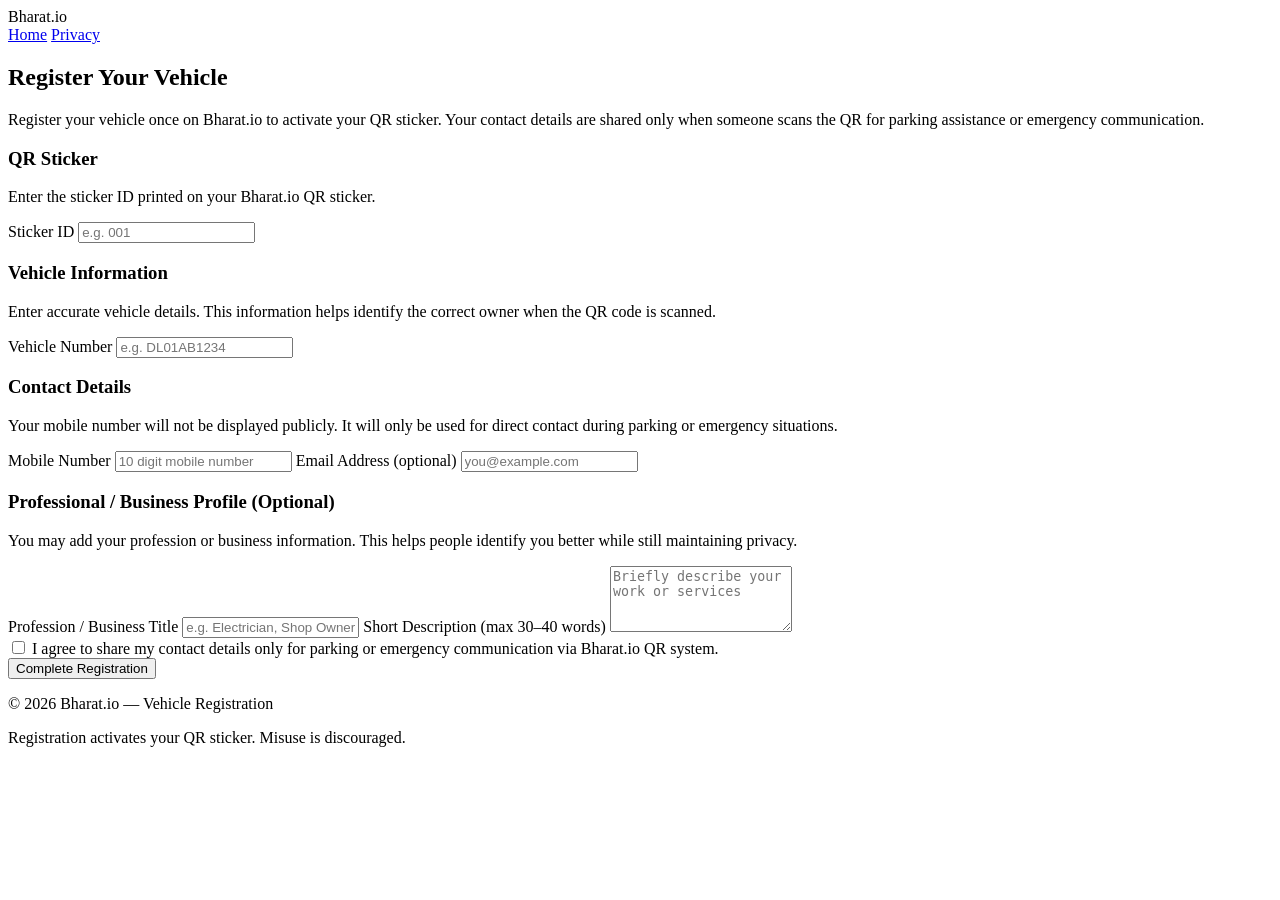
==== register.html @ 30527673 "Add vehicle registration form in register.html This HTML file contains a registration form for vehic" ====
<!DOCTYPE html>
<html lang="en">
<head>
  <meta charset="UTF-8" />
  <meta name="viewport" content="width=device-width, initial-scale=1.0"/>
  <title>Register Vehicle – Bharat.io</title>

  <link rel="preconnect" href="https://fonts.googleapis.com">
  <link rel="preconnect" href="https://fonts.gstatic.com" crossorigin>
  <link href="https://fonts.googleapis.com/css2?family=Inter:wght@300;400;500;600;700&display=swap" rel="stylesheet">

  <link rel="stylesheet" href="style.css">
</head>
<body>

<header class="navbar">
  <div class="nav-container">
    <div class="logo">Bharat<span>.io</span></div>
    <nav>
      <a href="index.html">Home</a>
      <a href="privacy.html">Privacy</a>
    </nav>
  </div>
</header>

<section class="section light">
  <div class="container">
    <h2>Register Your Vehicle</h2>
    <p>
      Register your vehicle once on Bharat.io to activate your QR sticker.
      Your contact details are shared only when someone scans the QR for
      parking assistance or emergency communication.
    </p>
  </div>
</section>

<section class="section">
  <div class="container">

<form class="card">

<h3>QR Sticker</h3>
<p class="form-note">
Enter the sticker ID printed on your Bharat.io QR sticker.
</p>

<label>Sticker ID</label>
<input type="text" placeholder="e.g. 001" required>

<h3>Vehicle Information</h3>

<p class="form-note">
Enter accurate vehicle details. This information helps identify the
correct owner when the QR code is scanned.
</p>

<label>Vehicle Number</label>
<input type="text" placeholder="e.g. DL01AB1234" required>

<h3>Contact Details</h3>

<p class="form-note">
Your mobile number will not be displayed publicly. It will only be
used for direct contact during parking or emergency situations.
</p>

<label>Mobile Number</label>
<input type="tel" placeholder="10 digit mobile number" required>

<label>Email Address (optional)</label>
<input type="email" placeholder="you@example.com">

<h3>Professional / Business Profile (Optional)</h3>

<p class="form-note">
You may add your profession or business information.
This helps people identify you better while still maintaining privacy.
</p>

<label>Profession / Business Title</label>
<input type="text" placeholder="e.g. Electrician, Shop Owner, Freelancer">

<label>Short Description (max 30–40 words)</label>
<textarea rows="4" placeholder="Briefly describe your work or services"></textarea>

<div class="checkbox">
<input type="checkbox" required>
<span>
I agree to share my contact details only for parking or emergency
communication via Bharat.io QR system.
</span>
</div>

<button type="submit" class="btn-primary full">
Complete Registration
</button>

</form>

  </div>
</section>

<footer class="footer">
  <div class="container">
    <p>© 2026 Bharat.io — Vehicle Registration</p>
    <p class="small">
      Registration activates your QR sticker. Misuse is discouraged.
    </p>
  </div>
</footer>

</body>
</html>
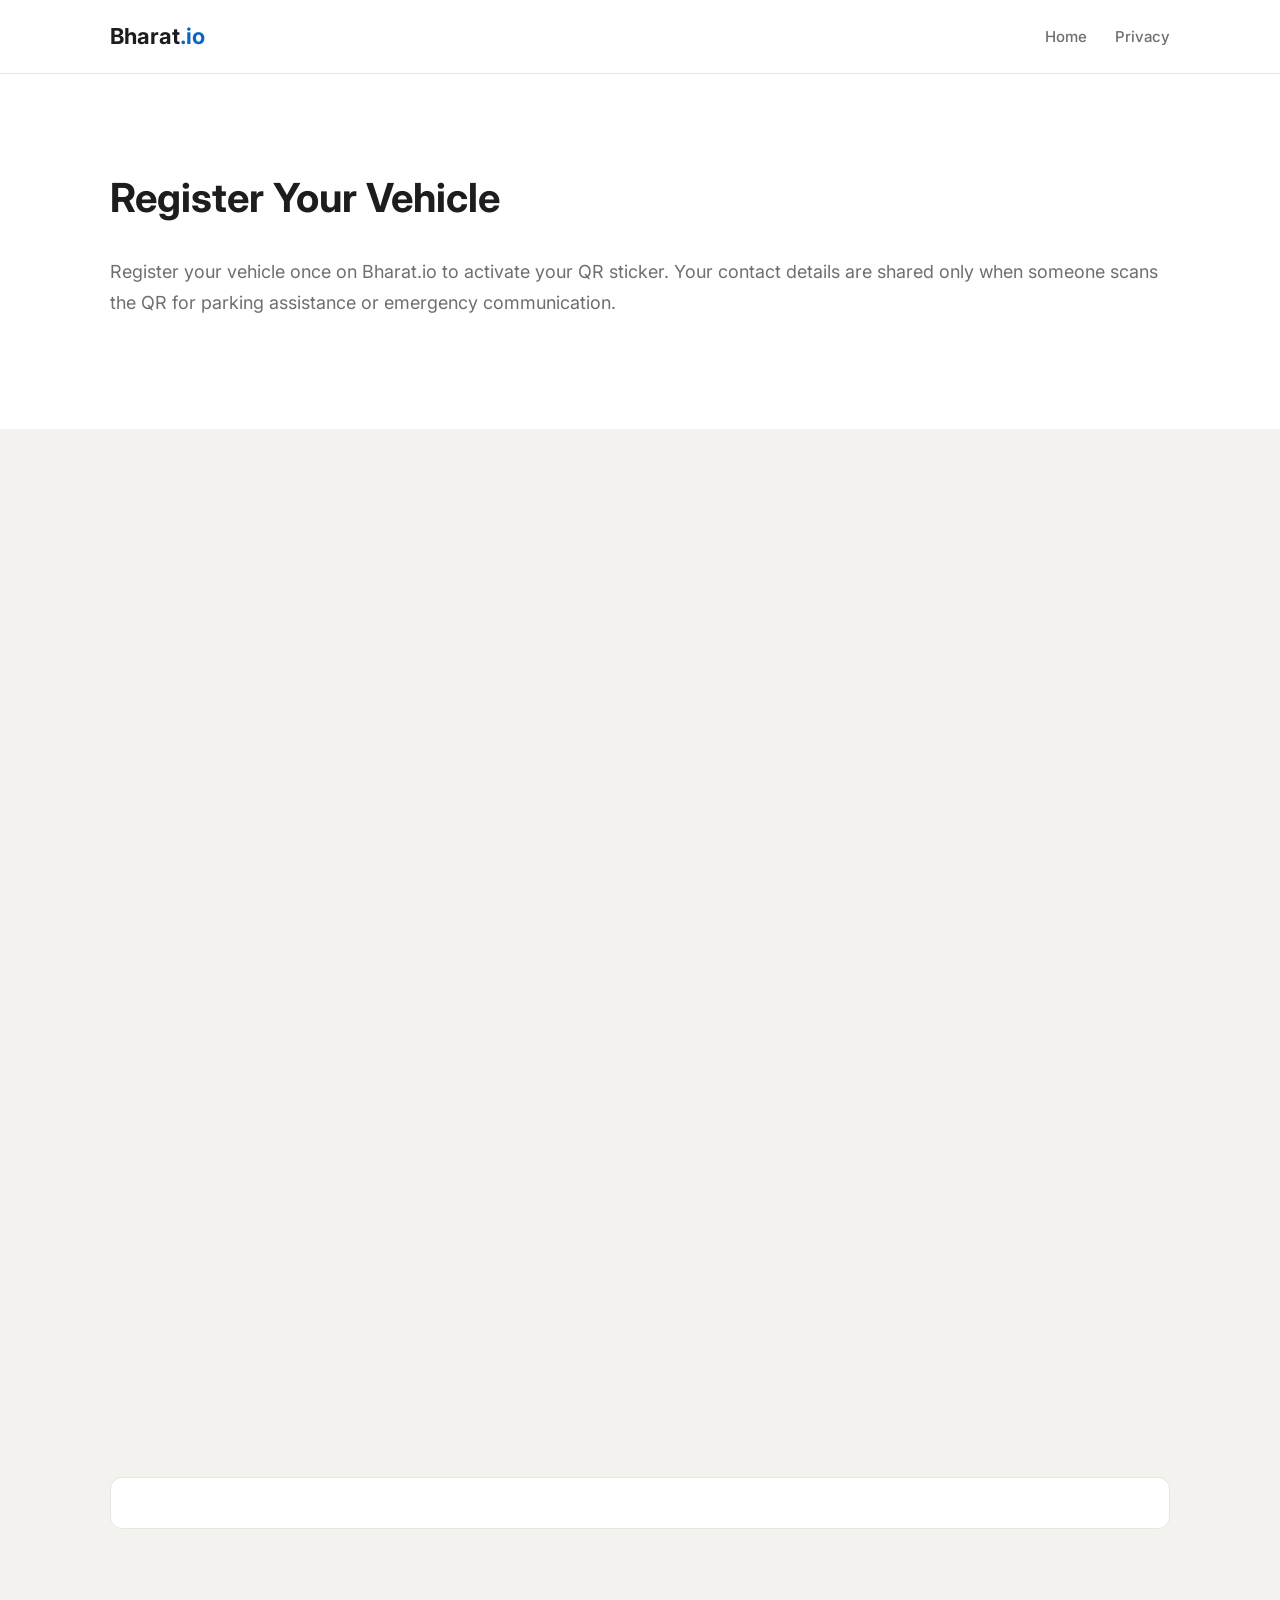
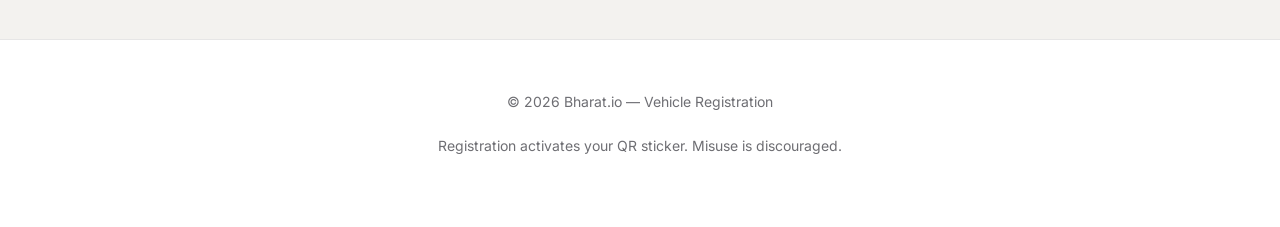
==== commit aa322835: "Create register.html" ====
--- a/register.html
+++ b/register.html
@@ -1,113 +1,124 @@
 <!DOCTYPE html>
 <html lang="en">
+
 <head>
-  <meta charset="UTF-8" />
-  <meta name="viewport" content="width=device-width, initial-scale=1.0"/>
-  <title>Register Vehicle – Bharat.io</title>
+<meta charset="UTF-8">
+<meta name="viewport" content="width=device-width, initial-scale=1.0">
 
-  <link rel="preconnect" href="https://fonts.googleapis.com">
-  <link rel="preconnect" href="https://fonts.gstatic.com" crossorigin>
-  <link href="https://fonts.googleapis.com/css2?family=Inter:wght@300;400;500;600;700&display=swap" rel="stylesheet">
+<title>Register Vehicle – Bharat.io</title>
 
-  <link rel="stylesheet" href="style.css">
+<link rel="preconnect" href="https://fonts.googleapis.com">
+<link rel="preconnect" href="https://fonts.gstatic.com" crossorigin>
+
+<link href="https://fonts.googleapis.com/css2?family=Inter:wght@300;400;500;600;700&display=swap" rel="stylesheet">
+
+<link rel="stylesheet" href="style.css">
+
 </head>
+
+
 <body>
 
+
 <header class="navbar">
-  <div class="nav-container">
-    <div class="logo">Bharat<span>.io</span></div>
-    <nav>
-      <a href="index.html">Home</a>
-      <a href="privacy.html">Privacy</a>
-    </nav>
-  </div>
+
+<div class="nav-container">
+
+<div class="logo">
+Bharat<span>.io</span>
+</div>
+
+<nav>
+
+<a href="index.html">
+Home
+</a>
+
+<a href="privacy.html">
+Privacy
+</a>
+
+</nav>
+
+</div>
+
 </header>
 
+
+
 <section class="section light">
-  <div class="container">
-    <h2>Register Your Vehicle</h2>
-    <p>
-      Register your vehicle once on Bharat.io to activate your QR sticker.
-      Your contact details are shared only when someone scans the QR for
-      parking assistance or emergency communication.
-    </p>
-  </div>
+
+<div class="container">
+
+<h2>
+Register Your Vehicle
+</h2>
+
+<p>
+
+Register your vehicle once on Bharat.io to activate your QR sticker.
+
+Your contact details are shared only when someone scans the QR
+for parking assistance or emergency communication.
+
+</p>
+
+</div>
+
 </section>
 
+
+
 <section class="section">
-  <div class="container">
 
-<form class="card">
+<div class="container">
 
-<h3>QR Sticker</h3>
-<p class="form-note">
-Enter the sticker ID printed on your Bharat.io QR sticker.
+<iframe
+
+src="https://docs.google.com/forms/d/e/1FAIpQLSfXSr8gwMIGdxil9uf7Liewr8EK3YCPHziMYqew-1a77oBA4w/viewform?embedded=true"
+
+width="100%"
+
+height="950"
+
+frameborder="0"
+
+marginheight="0"
+
+marginwidth="0">
+
+Loading…
+
+</iframe>
+
+<!-- Sticker ID Input Field -->
+<input type="text" id="stickerId" name="StickerID" readonly>
+
+</div>
+
+</section>
+
+
+
+<footer class="footer">
+
+<div class="container">
+
+<p>
+© 2026 Bharat.io — Vehicle Registration
 </p>
 
-<label>Sticker ID</label>
-<input type="text" placeholder="e.g. 001" required>
-
-<h3>Vehicle Information</h3>
-
-<p class="form-note">
-Enter accurate vehicle details. This information helps identify the
-correct owner when the QR code is scanned.
+<p class="small">
+Registration activates your QR sticker.
+Misuse is discouraged.
 </p>
 
-<label>Vehicle Number</label>
-<input type="text" placeholder="e.g. DL01AB1234" required>
-
-<h3>Contact Details</h3>
-
-<p class="form-note">
-Your mobile number will not be displayed publicly. It will only be
-used for direct contact during parking or emergency situations.
-</p>
-
-<label>Mobile Number</label>
-<input type="tel" placeholder="10 digit mobile number" required>
-
-<label>Email Address (optional)</label>
-<input type="email" placeholder="you@example.com">
-
-<h3>Professional / Business Profile (Optional)</h3>
-
-<p class="form-note">
-You may add your profession or business information.
-This helps people identify you better while still maintaining privacy.
-</p>
-
-<label>Profession / Business Title</label>
-<input type="text" placeholder="e.g. Electrician, Shop Owner, Freelancer">
-
-<label>Short Description (max 30–40 words)</label>
-<textarea rows="4" placeholder="Briefly describe your work or services"></textarea>
-
-<div class="checkbox">
-<input type="checkbox" required>
-<span>
-I agree to share my contact details only for parking or emergency
-communication via Bharat.io QR system.
-</span>
 </div>
 
-<button type="submit" class="btn-primary full">
-Complete Registration
-</button>
-
-</form>
-
-  </div>
-</section>
-
-<footer class="footer">
-  <div class="container">
-    <p>© 2026 Bharat.io — Vehicle Registration</p>
-    <p class="small">
-      Registration activates your QR sticker. Misuse is discouraged.
-    </p>
-  </div>
 </footer>
 
+
+
 </body>
+
 </html>
--- a/style.css
+++ b/style.css
@@ -0,0 +1,492 @@
+/* ======================================================
+   Bharat.io – Complete Professional UI
+   Cream + Blue + Navy LinkedIn Inspired
+====================================================== */
+
+/* ================= ROOT COLORS ================= */
+:root {
+    --linkedin-blue: #0A66C2;
+    --linkedin-blue-dark: #004182;
+    --navy-dark: #0F3057;
+    --cream-bg: #F3F2EF;
+    --light-blue-bg: #E8F3FF;
+    --white: #ffffff;
+    --text-dark: #1D1D1F;
+    --text-muted: #6E6E73;
+    --border-light: #E6E6E6;
+    --shadow-soft: 0 10px 30px rgba(0,0,0,0.05);
+    --radius: 16px;
+}
+
+/* ================= RESET ================= */
+* {
+    margin: 0;
+    padding: 0;
+    box-sizing: border-box;
+}
+
+html {
+    scroll-behavior: smooth;
+}
+
+body {
+    font-family: 'Inter', sans-serif;
+    background: var(--cream-bg);
+    color: var(--text-dark);
+    line-height: 1.7;
+}
+
+/* ================= CONTAINER ================= */
+.container {
+    max-width: 1100px;
+    margin: auto;
+    padding: 0 20px;
+}
+
+.section {
+    padding: 90px 0;
+}
+
+.section.light {
+    background: var(--white);
+}
+
+/* ================= NAVBAR ================= */
+.navbar {
+    background: var(--white);
+    border-bottom: 1px solid var(--border-light);
+    position: sticky;
+    top: 0;
+    z-index: 100;
+}
+
+.nav-container {
+    display: flex;
+    justify-content: space-between;
+    align-items: center;
+    padding: 18px 20px;
+    max-width: 1100px;
+    margin: auto;
+}
+
+.logo {
+    font-size: 22px;
+    font-weight: 700;
+    color: var(--text-dark);
+}
+
+.logo span {
+    color: var(--linkedin-blue);
+}
+
+nav a {
+    margin-left: 24px;
+    text-decoration: none;
+    font-size: 15px;
+    color: var(--text-muted);
+    font-weight: 500;
+    transition: .3s;
+}
+
+nav a:hover {
+    color: var(--linkedin-blue);
+}
+
+.btn-small {
+    background: var(--linkedin-blue);
+    color: var(--white) !important;
+    padding: 8px 18px;
+    border-radius: 30px;
+    font-weight: 600;
+}
+
+/* ================= HERO ================= */
+.hero {
+    background: var(--cream-bg);
+    padding: 120px 20px 100px 20px;
+}
+
+.hero-content {
+    max-width: 750px;
+    margin: auto;
+    text-align: center;
+}
+
+.hero h1 {
+    font-size: 56px;
+    font-weight: 700;
+    line-height: 1.2;
+    margin-bottom: 25px;
+}
+
+.hero p {
+    font-size: 20px;
+    color: var(--text-muted);
+    margin-bottom: 40px;
+}
+
+.hero-actions {
+    display: flex;
+    justify-content: center;
+    gap: 20px;
+}
+
+/* ================= BUTTONS ================= */
+.btn-primary {
+    background: var(--linkedin-blue);
+    color: var(--white);
+    padding: 16px 34px;
+    border-radius: 40px;
+    font-weight: 600;
+    text-decoration: none;
+    transition: .3s;
+    display: inline-block;
+}
+
+.btn-primary:hover {
+    background: var(--linkedin-blue-dark);
+}
+
+.btn-secondary {
+    border: 2px solid var(--linkedin-blue);
+    color: var(--linkedin-blue);
+    padding: 16px 34px;
+    border-radius: 40px;
+    font-weight: 600;
+    text-decoration: none;
+    transition: .3s;
+    display: inline-block;
+}
+
+.btn-secondary:hover {
+    background: var(--linkedin-blue);
+    color: var(--white);
+}
+
+.full {
+    width: 100%;
+}
+
+/* ================= HEADINGS ================= */
+h2 {
+    font-size: 40px;
+    margin-bottom: 25px;
+}
+
+h3 {
+    font-size: 24px;
+    font-weight: 700;
+    margin-bottom: 20px;
+}
+
+/* ================= TEXT ================= */
+p {
+    font-size: 18px;
+    color: var(--text-muted);
+    margin-bottom: 20px;
+}
+
+/* ================= STEPS ================= */
+.steps {
+    display: grid;
+    grid-template-columns: repeat(auto-fit, minmax(280px, 1fr));
+    gap: 40px;
+    margin-top: 50px;
+}
+
+.step {
+    background: var(--white);
+    padding: 40px;
+    border-radius: var(--radius);
+    box-shadow: var(--shadow-soft);
+}
+
+.step-number {
+    width: 50px;
+    height: 50px;
+    border-radius: 50%;
+    background: var(--light-blue-bg);
+    color: var(--linkedin-blue);
+    display: flex;
+    align-items: center;
+    justify-content: center;
+    font-weight: 700;
+    font-size: 20px;
+    margin-bottom: 20px;
+}
+
+/* ================= FEATURES ================= */
+.features {
+    display: grid;
+    grid-template-columns: repeat(auto-fit, minmax(280px, 1fr));
+    gap: 40px;
+    margin-top: 40px;
+}
+
+.feature-card {
+    background: var(--white);
+    padding: 40px;
+    border-radius: var(--radius);
+    box-shadow: var(--shadow-soft);
+}
+
+/* ================= PROFILE CARDS ================= */
+.owner-card {
+    background: var(--white);
+    padding: 40px;
+    border-radius: var(--radius);
+    box-shadow: var(--shadow-soft);
+    max-width: 550px;
+    margin: 40px auto;
+}
+
+.owner-card h3 {
+    font-size: 26px;
+    font-weight: 700;
+    margin-bottom: 25px;
+    color: var(--text-dark);
+}
+
+.profile-card {
+    background: var(--white);
+    padding: 35px;
+    border-radius: 18px;
+    box-shadow: 0 8px 30px rgba(0,0,0,0.06);
+    max-width: 520px;
+    margin: 40px auto;
+    text-align: center;
+}
+
+/* Profile Header */
+.profile-header {
+    margin-bottom: 20px;
+}
+
+.profile-name {
+    font-size: 26px;
+    font-weight: 700;
+    margin-bottom: 5px;
+}
+
+.profile-title {
+    color: var(--text-muted);
+    font-size: 16px;
+    font-weight: 500;
+}
+
+/* Profile About */
+.profile-about {
+    margin: 25px 0;
+    padding-top: 15px;
+    border-top: 1px solid var(--border-light);
+    text-align: left;
+}
+
+.profile-about h4 {
+    font-size: 16px;
+    margin-bottom: 6px;
+    color: var(--text-muted);
+}
+
+.profile-about p {
+    font-size: 15px;
+    line-height: 1.6;
+    color: var(--text-dark);
+}
+
+/* Profile Vehicle */
+.profile-vehicle {
+    display: flex;
+    justify-content: space-between;
+    margin-top: 15px;
+    padding-top: 15px;
+    border-top: 1px solid var(--border-light);
+    font-size: 15px;
+}
+
+.profile-vehicle .label {
+    color: var(--text-muted);
+    font-weight: 500;
+}
+
+.profile-vehicle .value {
+    font-weight: 700;
+}
+
+/* ================= PROFILE BLOCK (新增) ================= */
+.profile-block {
+    margin-top: 20px;
+    padding-top: 10px;
+    border-top: 1px solid var(--border-light);
+}
+
+.profile-text {
+    margin-top: 8px;
+    font-weight: 600;
+    color: var(--text-dark);
+    line-height: 1.6;
+}
+
+/* ================= INFO ROW ================= */
+.info-row {
+    display: flex;
+    justify-content: space-between;
+    padding: 14px 0;
+    border-bottom: 1px solid var(--border-light);
+}
+
+/* About section full width */
+.info-row.about-row {
+    flex-direction: column;
+    align-items: flex-start;
+}
+
+.info-row.about-row .label {
+    margin-bottom: 6px;
+}
+
+.info-row.about-row .value {
+    max-width: 100%;
+    text-align: left;
+    line-height: 1.6;
+}
+
+.label {
+    font-weight: 600;
+    color: var(--text-muted);
+}
+
+.value {
+    font-weight: 700;
+    color: var(--text-dark);
+}
+
+/* ================= ACTION BUTTONS ================= */
+.action-buttons {
+    display: flex;
+    flex-direction: column;
+    gap: 14px;
+    margin-top: 25px;
+}
+
+.action-buttons a {
+    display: block;
+    width: 100%;
+    text-align: center;
+}
+
+/* ================= WARNING ================= */
+.warning-box {
+    background: var(--light-blue-bg);
+    border-left: 4px solid var(--linkedin-blue);
+    padding: 16px;
+    border-radius: 10px;
+    margin: 25px 0;
+    font-size: 15px;
+}
+
+/* ================= NOTE ================= */
+.note {
+    margin-top: 30px;
+    font-size: 14px;
+    color: var(--text-muted);
+    text-align: center;
+}
+
+/* ================= FORM ================= */
+.form-card {
+    background: var(--white);
+    padding: 40px;
+    border-radius: var(--radius);
+    box-shadow: var(--shadow-soft);
+    max-width: 550px;
+    margin: 50px auto;
+}
+
+input,
+textarea,
+select {
+    width: 100%;
+    padding: 16px;
+    border-radius: 12px;
+    border: 1px solid var(--border-light);
+    font-size: 16px;
+    margin-bottom: 20px;
+    transition: .3s;
+}
+
+input:focus,
+textarea:focus,
+select:focus {
+    border-color: var(--linkedin-blue);
+    box-shadow: 0 0 0 3px rgba(10,102,194,0.15);
+    outline: none;
+}
+
+/* ================= FOOTER ================= */
+.footer {
+    background: var(--white);
+    padding: 50px 20px;
+    text-align: center;
+    border-top: 1px solid var(--border-light);
+}
+
+.footer p {
+    font-size: 14px;
+    color: var(--text-muted);
+}
+
+/* ================= BUTTON FIX ================= */
+.btn-primary,
+.btn-secondary {
+    display: block;
+    width: 100%;
+    font-weight: 700;
+}
+
+/* ================= RESPONSIVE ================= */
+@media(max-width: 768px) {
+    .hero h1 {
+        font-size: 40px;
+    }
+
+    h2 {
+        font-size: 30px;
+    }
+
+    .hero-actions {
+        flex-direction: column;
+    }
+
+    .nav-container {
+        flex-direction: column;
+        gap: 15px;
+    }
+
+    nav a {
+        margin-left: 0;
+        margin-right: 12px;
+    }
+    
+    .profile-vehicle {
+        flex-direction: column;
+        gap: 8px;
+        align-items: flex-start;
+    }
+}
+
+@media(max-width: 480px) {
+    .hero h1 {
+        font-size: 32px;
+    }
+
+    p {
+        font-size: 16px;
+    }
+    
+    .profile-card,
+    .owner-card {
+        padding: 25px;
+        margin: 30px 15px;
+    }
+  }
